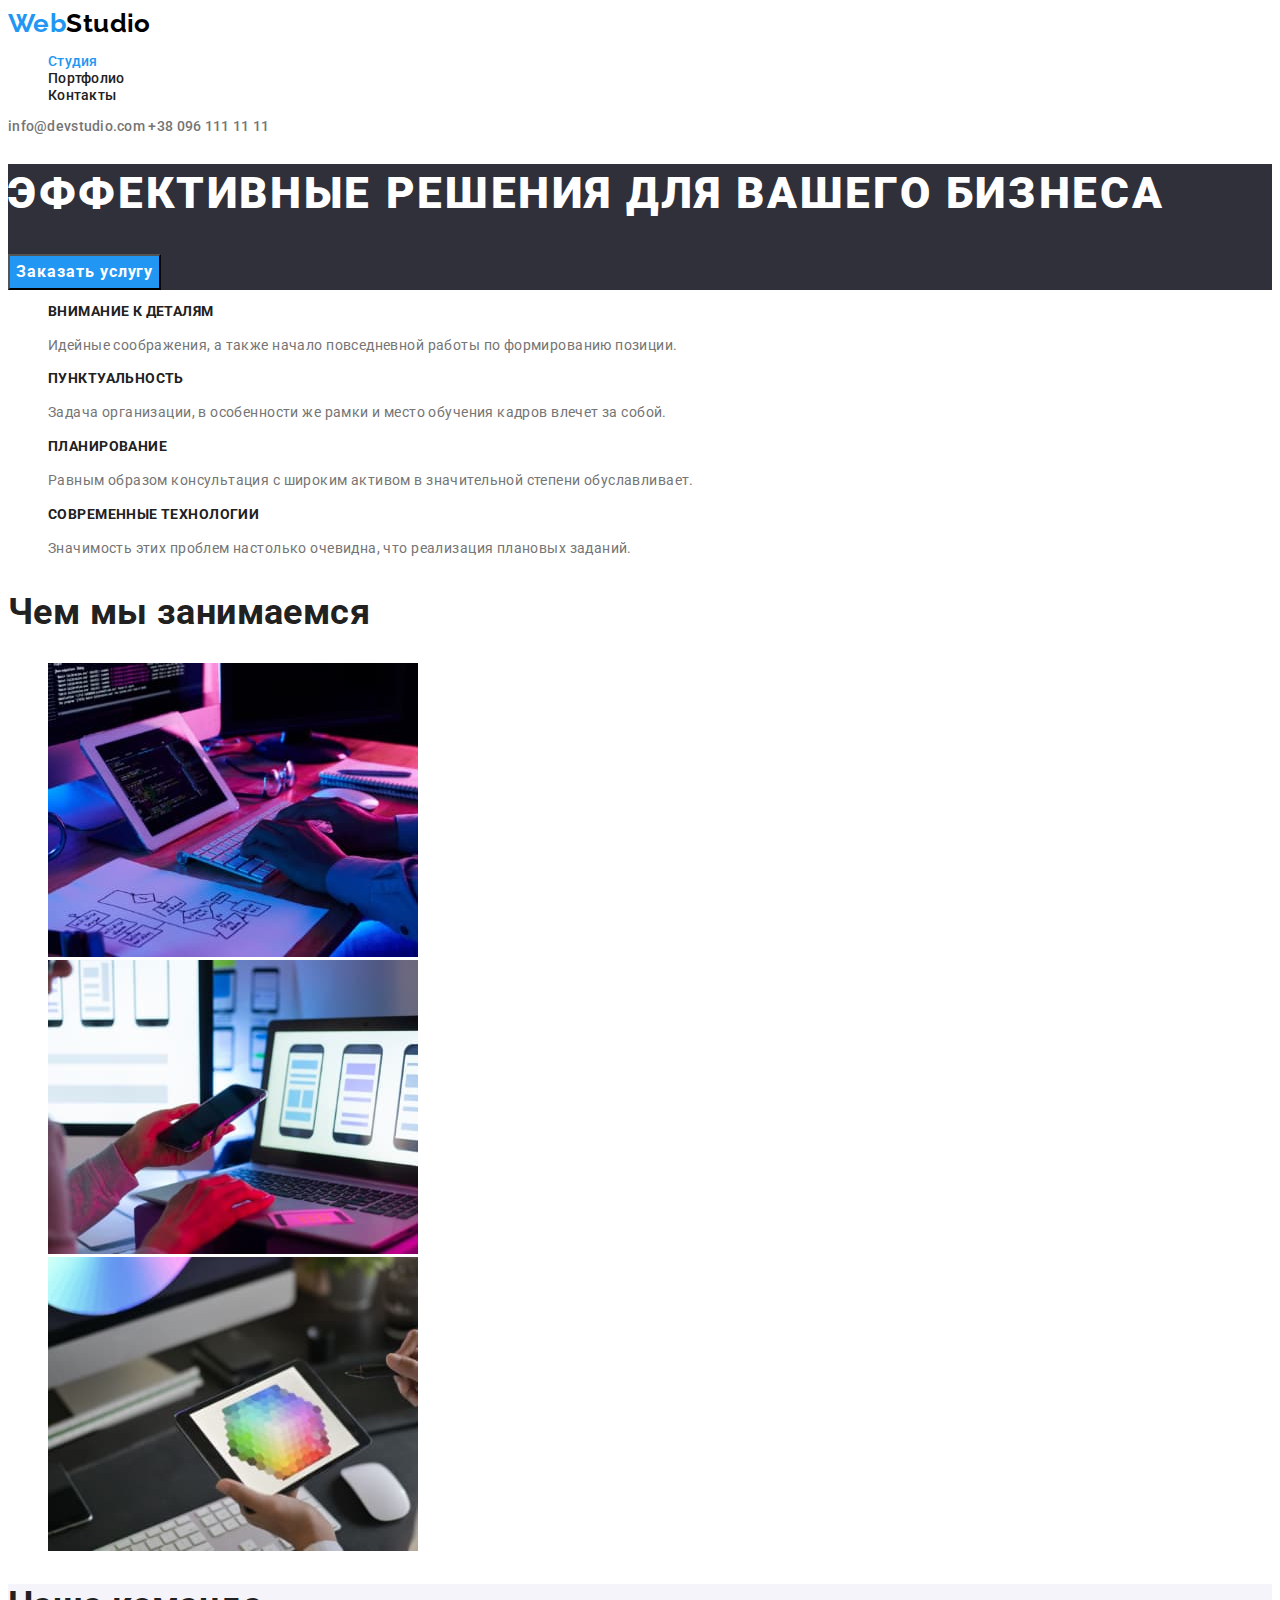
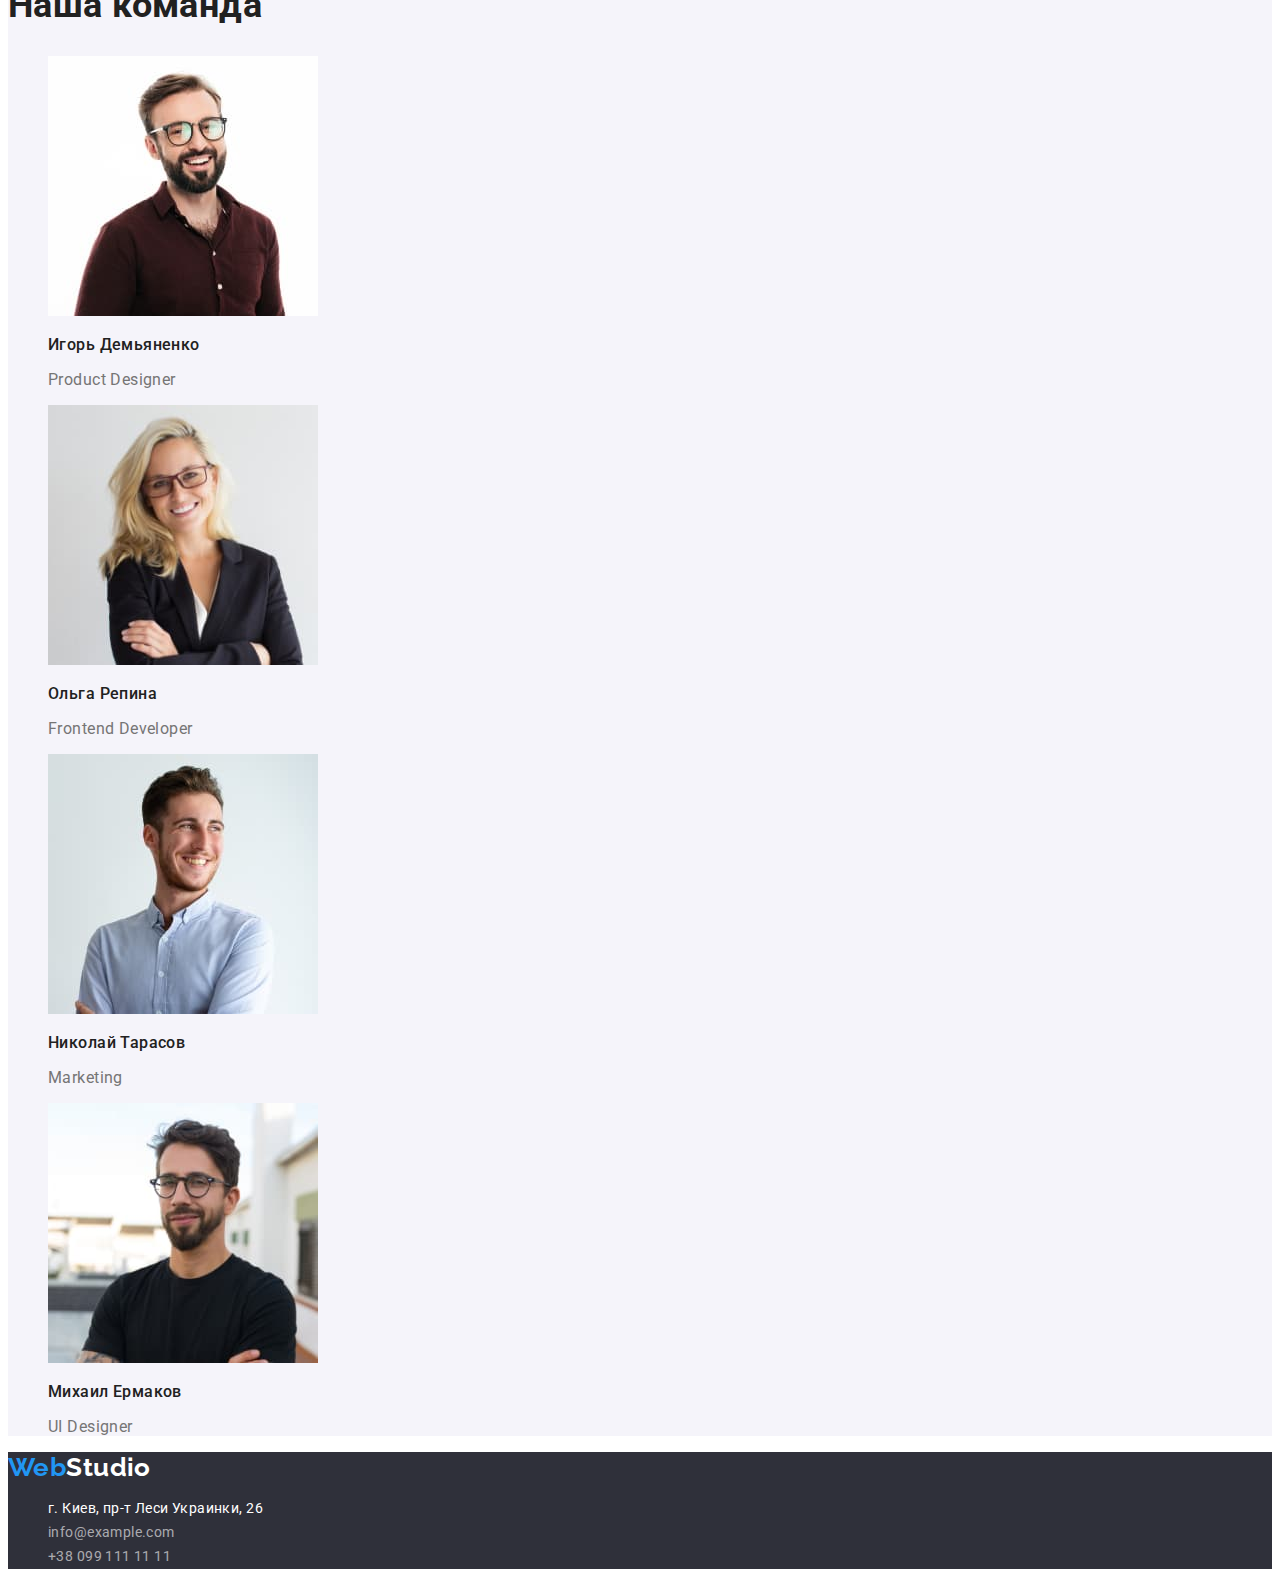
==== index.html @ 0d191807 "HW3" ====
<!DOCTYPE html>
<html lang="ru">
  <head>
    <meta charset="UTF-8" />
    <meta http-equiv="X-UA-Compatible" content="IE=edge" />
    <meta name="viewport" content="width=device-width, initial-scale=1.0" />
    <title>Document</title>
    <link rel="preconnect" href="https://fonts.googleapis.com" />
    <link rel="preconnect" href="https://fonts.gstatic.com" crossorigin />
    <link
      href="https://fonts.googleapis.com/css2?family=Raleway:wght@700&family=Roboto:wght@400;500;700;900&display=swap"
      rel="stylesheet"
    />
    <link rel="stylesheet" href="./css/styles.css" />
  </head>
  <body>
    <header class="header-nav">
      <nav>
        <a href="./index.html" class="header-logo link"
          ><span class="logo-title">Web</span>Studio</a
        >
        <ul class="header-list list">
          <li class="header-item link">
            <a href="./index.html" class="header-link link current">Студия</a>
          </li>
          <li class="header-item">
            <a href="./portfolio.html" class="header-link link">Портфолио</a>
          </li>
          <li class="header-item link">
            <a href="" class="header-link link">Контакты</a>
          </li>
        </ul>
      </nav>
      <div>
        <a href="mailto:info@devstudio.com" class="header-post link"
          >info@devstudio.com</a
        >
        <a href="tel:+380961111111" class="header-tel link"
          >+38 096 111 11 11</a
        >
      </div>
    </header>
    <main>
      <section class="hero">
        <h1 class="hero-title">Эффективные решения для вашего бизнеса</h1>
        <button type="button" class="main-btn">Заказать услугу</button>
      </section>
      <section class="benefits">
        <h2 class="visually-hidden">Наши преимущества</h2>
        <ul class="benefits-list list">
          <li class="benefits-item">
            <h3 class="benefits-title">Внимание к деталям</h3>
            <p class="benefits-paragraph">
              Идейные соображения, а также начало повседневной работы по
              формированию позиции.
            </p>
          </li>
          <li class="benefits-item">
            <h3 class="benefits-title">Пунктуальность</h3>
            <p class="benefits-paragraph">
              Задача организации, в особенности же рамки и место обучения кадров
              влечет за собой.
            </p>
          </li>
          <li class="benefits-item">
            <h3 class="benefits-title">Планирование</h3>
            <p class="benefits-paragraph">
              Равным образом консультация с широким активом в значительной
              степени обуславливает.
            </p>
          </li>
          <li class="benefits-item">
            <h3 class="benefits-title">Современные технологии</h3>
            <p class="benefits-paragraph">
              Значимость этих проблем настолько очевидна, что реализация
              плановых заданий.
            </p>
          </li>
        </ul>
      </section>
      <section class="work">
        <h2 class="work-title">Чем мы занимаемся</h2>
        <ul class="work-list list">
          <li class="work-item">
            <img src="./img/web1.jpg" alt="Вебдизайн" width="370" />
          </li>
          <li class="work-item">
            <img src="./img/web2.jpg" alt="Вебдизайн" width="370" />
          </li>
          <li class="work-item">
            <img src="./img/web3.jpg" alt="Вебдизайн" width="370" />
          </li>
        </ul>
      </section>
      <section class="people">
        <h2 class="people-title">Наша команда</h2>
        <ul class="people-list list">
          <li class="people-item">
            <img src="./img/card1.jpg" alt="Игорь Демьяненко" width="270" />
            <h3 class="people-name">Игорь Демьяненко</h3>
            <p lang="en" class="people-position">Product Designer</p>
          </li>
          <li class="people-item">
            <img src="./img/card2.jpg" alt="Ольга Репина" width="270" />
            <h3 class="people-name">Ольга Репина</h3>
            <p lang="en" class="people-position">Frontend Developer</p>
          </li>
          <li class="people-item">
            <img src="./img/card3.jpg" alt="Николай Тарасов" width="270" />
            <h3 class="people-name">Николай Тарасов</h3>
            <p lang="en" class="people-position">Marketing</p>
          </li>
          <li class="people-item">
            <img src="./img/card4.jpg" alt="Михаил Ермаков" width="270" />
            <h3 class="people-name">Михаил Ермаков</h3>
            <p lang="en" class="people-position">UI Designer</p>
          </li>
        </ul>
      </section>
    </main>
    <footer class="footer">
      <a href="./index.html" class="footer-logo link"
        ><span class="logo-title">Web</span>Studio</a
      >
      <address class="list">
        <ul class="address-list list">
          <li class="address-item">
            <a
              href="https://goo.gl/maps/4kPcmCdeqwpq2bxG7"
              class="footer-link link"
              target="_blank"
              rel="noopener noreferrer nofollow"
              >г. Киев, пр-т Леси Украинки, 26</a
            >
          </li>
          <li class="address-item">
            <a href="mailto:info@example.com" class="address-link link"
              >info@example.com</a
            >
          </li>
          <li class="address-item">
            <a href="tel:+380991111111" class="footer-tel link"
              >+38 099 111 11 11</a
            >
          </li>
        </ul>
      </address>
    </footer>
  </body>
</html>
---- css/styles.css ----
/*цвет заголовков color: #212121;
цвет основного текста color: #757575;
цвет кнопки синий фон background: #2196F3;
белый color: #FFFFFF;
темный фон background: #2F303A;
светлый фон background: #F5F4FA;
самый светлый фон background: #E5E5E5;
синий текст color: #2196F3;
черный color: #000000;
футер адрес color: rgba(255, 255, 255, 0.6);*/
body {
  font-family: "Roboto", sans-serif;
  color: var(--main-grey-color);
  background-color: var(--main-white-color);
  font-size: 14px;
  letter-spacing: 0.03em;
}
.list {
  list-style: none;
}
.link {
  text-decoration: none;
}
.visually-hidden {
  position: absolute;
  white-space: nowrap;
  width: 1px;
  height: 1px;
  overflow: hidden;
  border: 0;
  padding: 0;
  clip: rect(0 0 0 0);
  clip-path: inset(50%);
  margin: -1px;
}
:root {
  --main-grey-color: #757575;
  --accent-color: #2196f3;
  --secondary-accent-color: #188ce8;
  --title-text-color: #212121;
  --main-white-color: #ffffff;
  --secondary-grey-color: #f5f4fa;
  --dark-grey-color: #2f303a;
  --total-black-color: #000000;
}

/* -------------HEADER------------------ */

.header-nav {
  background-color: var(--main-white-color);
}
.header-logo {
  font-family: "Raleway", sans-serif;
  font-weight: 700;
  font-size: 26px;
  line-height: 1.19;
  color: var(--total-black-color);
}
.logo-title {
  color: var(--accent-color);
}
.header-list {
}
.header-item {
}
.header-link {
  font-weight: 500;
  font-size: 14px;
  line-height: 1.14;
  letter-spacing: 0.02em;
  color: var(--title-text-color);
}
.current {
  color: var(--accent-color);
}
.header-link:hover,
.header-link:focus,
.footer-link:hover,
.footer-link:focus,
.footer-tel:hover,
.footer-tel:focus,
.header-tel:hover,
.header-tel:focus,
.header-post:hover,
.header-post:focus,
.address-link:hover,
.address-link:focus {
  color: var(--accent-color);
}
.header-post {
  font-weight: 500;
  line-height: 1.14;
  letter-spacing: 0.02em;
  color: var(--main-grey-color);
}
.header-tel {
  font-weight: 500;
  line-height: 1.14;
  letter-spacing: 0.02em;
  color: var(--main-grey-color);
}

/* -------------MAIN------------------ */
/* -------------Hero Benefits------------------ */
.hero {
  background-color: var(--dark-grey-color);
}
.hero-title {
  font-weight: 900;
  font-size: 44px;
  line-height: 1.36;
  letter-spacing: 0.06em;
  text-transform: uppercase;
  color: var(--main-white-color);
}
.main-btn {
  font-family: "Roboto";
  font-weight: 700;
  font-size: 16px;
  line-height: 1.88;
  letter-spacing: 0.06em;
  color: var(--main-white-color);
  background-color: var(--accent-color);
  cursor: pointer;
}

.benefits-list {
  background-color: var(--main-white-color);
}
.benefits {
}

.benefits-item {
}
.benefits-paragraph {
  line-height: 1.71;
}
.benefits-title {
  font-weight: 700;
  font-size: 14px;
  line-height: 1.14;
  text-transform: uppercase;
  color: var(--title-text-color);
}

/* -------------Work People------------------ */
.work {
  background-color: var(--main-white-color);
}
.work-title,
.people-title {
  font-size: 36px;
  line-height: 1.17;
  color: var(--title-text-color);
}
.work-list {
}
.work-item {
}
.people {
  background-color: var(--secondary-grey-color);
}

.people-list {
}
.people-item {
}
.people-position {
  font-size: 16px;
  line-height: 1.19;
}
.people-name {
  font-weight: 500;
  font-size: 16px;
  line-height: 1.19;
  color: var(--title-text-color);
}

/* -------------FOOTER------------------ */
.footer {
  background-color: var(--dark-grey-color);
}
.footer-logo {
  font-family: "Raleway", sans-serif;
  font-weight: 700;
  font-size: 26px;
  line-height: 1.19;
  color: var(--main-white-color);
}
.address-list {
}
.address-item {
}
.footer-link {
  font-style: normal;
  font-size: 14px;
  line-height: 1.71;
  color: var(--main-white-color);
}
.footer-tel,
.address-link {
  font-style: normal;
  font-size: 14px;
  line-height: 1.71;
  color: rgba(255, 255, 255, 0.6);
}
.main-btn:hover,
.main-btn:focus {
  background-color: var(--secondary-accent-color);
}

/* -------------PORTFOLIO------------------ */
.portfolio {
  background-color: var(--main-white-color);
}
.filter {
}
.filter-item {
}
.filter-btn {
  font-family: "Roboto", sans-serif;
  font-weight: 500;
  font-size: 16px;
  line-height: 1.63;
  letter-spacing: 0.03em;
  cursor: pointer;
  color: var(--title-text-color);
  background-color: var(--secondary-grey-color);
}
.filter-btn:active,
.filter-btn:hover,
.filter-btn:focus {
  color: var(--main-white-color);
  background-color: var(--accent-color);
}
.cards {
  font-size: 18px;
  line-height: 2;
  letter-spacing: 0.06em;
  color: var(--title-text-color);
}
.cards-item {
}
.cards-title {
  font-size: 18px;
  line-height: 2;
  letter-spacing: 0.06em;
  color: var(--title-text-color);
}
.cards-name {
  font-size: 16px;
  line-height: 1.88;
  color: var(--main-grey-color);
}
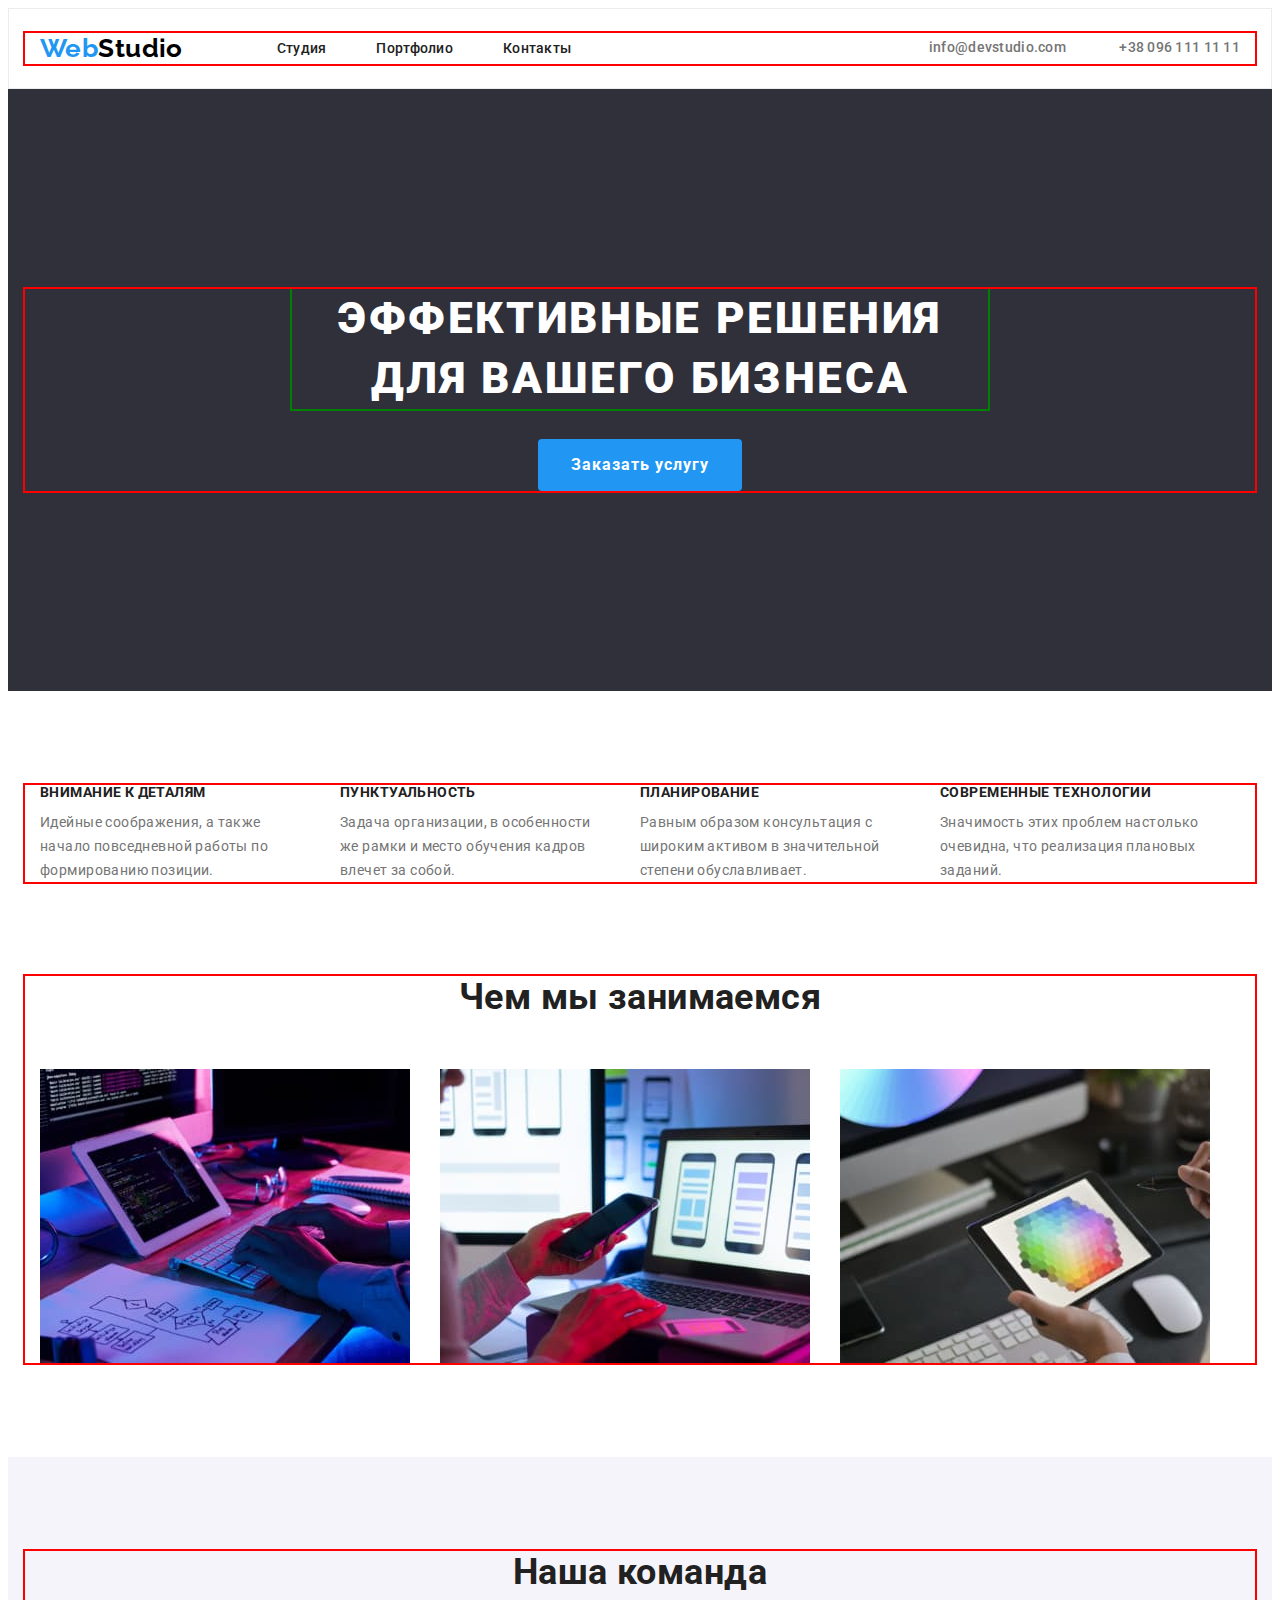
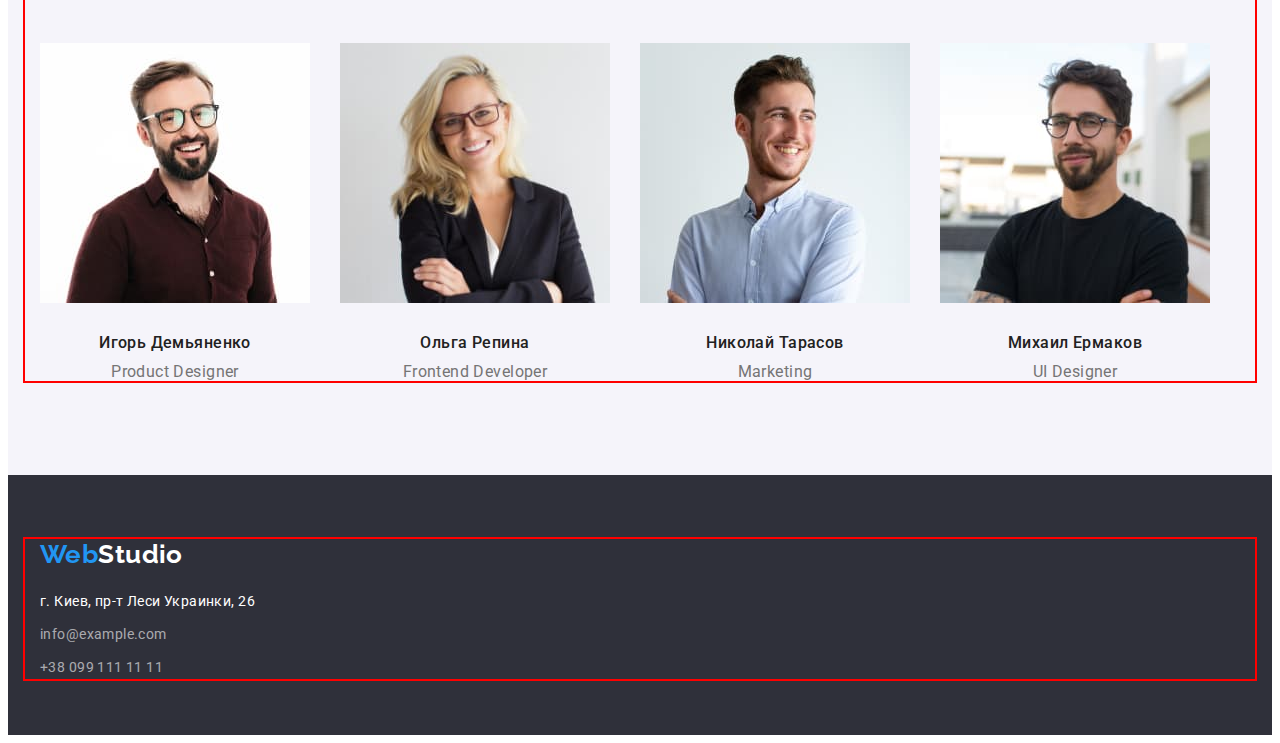
==== commit 55743ff9: "HW3" ====
--- a/index.html
+++ b/index.html
@@ -11,140 +11,159 @@
       href="https://fonts.googleapis.com/css2?family=Raleway:wght@700&family=Roboto:wght@400;500;700;900&display=swap"
       rel="stylesheet"
     />
+    <link
+      rel="stylesheet"
+      href="https://cdnjs.cloudflare.com/ajax/libs/modern-normalize/1.1.0/modern-normalize.min.css"
+      integrity="sha512-wpPYUAdjBVSE4KJnH1VR1HeZfpl1ub8YT/NKx4PuQ5NmX2tKuGu6U/JRp5y+Y8XG2tV+wKQpNHVUX03MfMFn9Q=="
+      crossorigin="anonymous"
+      referrerpolicy="no-referrer"
+    />
     <link rel="stylesheet" href="./css/styles.css" />
   </head>
   <body>
     <header class="header-nav">
-      <nav>
-        <a href="./index.html" class="header-logo link"
-          ><span class="logo-title">Web</span>Studio</a
-        >
-        <ul class="header-list list">
-          <li class="header-item link">
-            <a href="./index.html" class="header-link link current">Студия</a>
-          </li>
-          <li class="header-item">
-            <a href="./portfolio.html" class="header-link link">Портфолио</a>
-          </li>
-          <li class="header-item link">
-            <a href="" class="header-link link">Контакты</a>
-          </li>
-        </ul>
-      </nav>
-      <div>
-        <a href="mailto:info@devstudio.com" class="header-post link"
-          >info@devstudio.com</a
-        >
-        <a href="tel:+380961111111" class="header-tel link"
-          >+38 096 111 11 11</a
-        >
+      <div class="container header">
+        <nav class="nav">
+          <a href="./index.html" class="header-logo link"
+            ><span class="logo-title">Web</span>Studio</a
+          >
+          <ul class="header-list list">
+            <li class="header-item link">
+              <a href="./index.html" class="header-link link current">Студия</a>
+            </li>
+            <li class="header-item">
+              <a href="./portfolio.html" class="header-link link">Портфолио</a>
+            </li>
+            <li class="header-item link">
+              <a href="" class="header-link link">Контакты</a>
+            </li>
+          </ul>
+        </nav>
+        <div class="header-info">
+          <a href="mailto:info@devstudio.com" class="header-post link"
+            >info@devstudio.com</a
+          >
+          <a href="tel:+380961111111" class="header-tel link"
+            >+38 096 111 11 11</a
+          >
+        </div>
       </div>
     </header>
     <main>
       <section class="hero">
-        <h1 class="hero-title">Эффективные решения для вашего бизнеса</h1>
-        <button type="button" class="main-btn">Заказать услугу</button>
+        <div class="container">
+          <h1 class="hero-title">Эффективные решения для вашего бизнеса</h1>
+          <button type="button" class="main-btn">Заказать услугу</button>
+        </div>
       </section>
-      <section class="benefits">
-        <h2 class="visually-hidden">Наши преимущества</h2>
-        <ul class="benefits-list list">
-          <li class="benefits-item">
-            <h3 class="benefits-title">Внимание к деталям</h3>
-            <p class="benefits-paragraph">
-              Идейные соображения, а также начало повседневной работы по
-              формированию позиции.
-            </p>
-          </li>
-          <li class="benefits-item">
-            <h3 class="benefits-title">Пунктуальность</h3>
-            <p class="benefits-paragraph">
-              Задача организации, в особенности же рамки и место обучения кадров
-              влечет за собой.
-            </p>
-          </li>
-          <li class="benefits-item">
-            <h3 class="benefits-title">Планирование</h3>
-            <p class="benefits-paragraph">
-              Равным образом консультация с широким активом в значительной
-              степени обуславливает.
-            </p>
-          </li>
-          <li class="benefits-item">
-            <h3 class="benefits-title">Современные технологии</h3>
-            <p class="benefits-paragraph">
-              Значимость этих проблем настолько очевидна, что реализация
-              плановых заданий.
-            </p>
-          </li>
-        </ul>
+      <section class="benefits section">
+        <div class="container">
+          <h2 class="visually-hidden">Наши преимущества</h2>
+          <ul class="benefits-list list">
+            <li class="benefits-item">
+              <h3 class="benefits-title">Внимание к деталям</h3>
+              <p class="benefits-paragraph">
+                Идейные соображения, а также начало повседневной работы по
+                формированию позиции.
+              </p>
+            </li>
+            <li class="benefits-item">
+              <h3 class="benefits-title">Пунктуальность</h3>
+              <p class="benefits-paragraph">
+                Задача организации, в особенности же рамки и место обучения
+                кадров влечет за собой.
+              </p>
+            </li>
+            <li class="benefits-item">
+              <h3 class="benefits-title">Планирование</h3>
+              <p class="benefits-paragraph">
+                Равным образом консультация с широким активом в значительной
+                степени обуславливает.
+              </p>
+            </li>
+            <li class="benefits-item">
+              <h3 class="benefits-title">Современные технологии</h3>
+              <p class="benefits-paragraph">
+                Значимость этих проблем настолько очевидна, что реализация
+                плановых заданий.
+              </p>
+            </li>
+          </ul>
+        </div>
       </section>
       <section class="work">
-        <h2 class="work-title">Чем мы занимаемся</h2>
-        <ul class="work-list list">
-          <li class="work-item">
-            <img src="./img/web1.jpg" alt="Вебдизайн" width="370" />
-          </li>
-          <li class="work-item">
-            <img src="./img/web2.jpg" alt="Вебдизайн" width="370" />
-          </li>
-          <li class="work-item">
-            <img src="./img/web3.jpg" alt="Вебдизайн" width="370" />
-          </li>
-        </ul>
+        <div class="container">
+          <h2 class="work-title">Чем мы занимаемся</h2>
+          <ul class="work-list list">
+            <li class="work-item">
+              <img src="./img/web1.jpg" alt="Вебдизайн" width="370" />
+            </li>
+            <li class="work-item">
+              <img src="./img/web2.jpg" alt="Вебдизайн" width="370" />
+            </li>
+            <li class="work-item">
+              <img src="./img/web3.jpg" alt="Вебдизайн" width="370" />
+            </li>
+          </ul>
+        </div>
       </section>
-      <section class="people">
-        <h2 class="people-title">Наша команда</h2>
-        <ul class="people-list list">
-          <li class="people-item">
-            <img src="./img/card1.jpg" alt="Игорь Демьяненко" width="270" />
-            <h3 class="people-name">Игорь Демьяненко</h3>
-            <p lang="en" class="people-position">Product Designer</p>
-          </li>
-          <li class="people-item">
-            <img src="./img/card2.jpg" alt="Ольга Репина" width="270" />
-            <h3 class="people-name">Ольга Репина</h3>
-            <p lang="en" class="people-position">Frontend Developer</p>
-          </li>
-          <li class="people-item">
-            <img src="./img/card3.jpg" alt="Николай Тарасов" width="270" />
-            <h3 class="people-name">Николай Тарасов</h3>
-            <p lang="en" class="people-position">Marketing</p>
-          </li>
-          <li class="people-item">
-            <img src="./img/card4.jpg" alt="Михаил Ермаков" width="270" />
-            <h3 class="people-name">Михаил Ермаков</h3>
-            <p lang="en" class="people-position">UI Designer</p>
-          </li>
-        </ul>
+      <section class="people section">
+        <div class="container">
+          <h2 class="people-title">Наша команда</h2>
+          <ul class="people-list list">
+            <li class="people-item">
+              <img src="./img/card1.jpg" alt="Игорь Демьяненко" width="270" />
+              <h3 class="people-name">Игорь Демьяненко</h3>
+              <p lang="en" class="people-position">Product Designer</p>
+            </li>
+            <li class="people-item">
+              <img src="./img/card2.jpg" alt="Ольга Репина" width="270" />
+              <h3 class="people-name">Ольга Репина</h3>
+              <p lang="en" class="people-position">Frontend Developer</p>
+            </li>
+            <li class="people-item">
+              <img src="./img/card3.jpg" alt="Николай Тарасов" width="270" />
+              <h3 class="people-name">Николай Тарасов</h3>
+              <p lang="en" class="people-position">Marketing</p>
+            </li>
+            <li class="people-item">
+              <img src="./img/card4.jpg" alt="Михаил Ермаков" width="270" />
+              <h3 class="people-name">Михаил Ермаков</h3>
+              <p lang="en" class="people-position">UI Designer</p>
+            </li>
+          </ul>
+        </div>
       </section>
     </main>
     <footer class="footer">
-      <a href="./index.html" class="footer-logo link"
-        ><span class="logo-title">Web</span>Studio</a
-      >
-      <address class="list">
-        <ul class="address-list list">
-          <li class="address-item">
-            <a
-              href="https://goo.gl/maps/4kPcmCdeqwpq2bxG7"
-              class="footer-link link"
-              target="_blank"
-              rel="noopener noreferrer nofollow"
-              >г. Киев, пр-т Леси Украинки, 26</a
-            >
-          </li>
-          <li class="address-item">
-            <a href="mailto:info@example.com" class="address-link link"
-              >info@example.com</a
-            >
-          </li>
-          <li class="address-item">
-            <a href="tel:+380991111111" class="footer-tel link"
-              >+38 099 111 11 11</a
-            >
-          </li>
-        </ul>
-      </address>
+      <div class="container">
+        <a href="./index.html" class="footer-logo link"
+          ><span class="logo-title">Web</span>Studio</a
+        >
+        <address class="list">
+          <ul class="address-list list">
+            <li class="address-item">
+              <a
+                href="https://goo.gl/maps/4kPcmCdeqwpq2bxG7"
+                class="footer-link link"
+                target="_blank"
+                rel="noopener noreferrer nofollow"
+                >г. Киев, пр-т Леси Украинки, 26</a
+              >
+            </li>
+            <li class="address-item">
+              <a href="mailto:info@example.com" class="address-link link"
+                >info@example.com</a
+              >
+            </li>
+            <li class="address-item">
+              <a href="tel:+380991111111" class="footer-tel link"
+                >+38 099 111 11 11</a
+              >
+            </li>
+          </ul>
+        </address>
+      </div>
     </footer>
   </body>
 </html>
--- a/css/styles.css
+++ b/css/styles.css
@@ -8,6 +8,29 @@
 синий текст color: #2196F3;
 черный color: #000000;
 футер адрес color: rgba(255, 255, 255, 0.6);*/
+p,
+h1,
+h2,
+h3 {
+  margin: 0;
+}
+ul {
+  margin: 0;
+  padding: 0;
+}
+img {
+  display: block;
+  max-width: 100%;
+  height: auto;
+}
+button {
+  cursor: pointer;
+  border: 1px solid transparent;
+  border-radius: 4px;
+}
+address {
+  font-style: normal;
+}
 body {
   font-family: "Roboto", sans-serif;
   color: var(--main-grey-color);
@@ -17,9 +40,23 @@
 }
 .list {
   list-style: none;
+  margin: 0;
+  padding: 0;
 }
 .link {
   text-decoration: none;
+}
+.container {
+  width: 1200px;
+  padding-left: 15px;
+  padding-right: 15px;
+  margin-left: auto;
+  margin-right: auto;
+  outline: 2px solid red;
+}
+.section {
+  padding-top: 94px;
+  padding-bottom: 94px;
 }
 .visually-hidden {
   position: absolute;
@@ -48,6 +85,9 @@
 
 .header-nav {
   background-color: var(--main-white-color);
+  padding-top: 24px;
+  padding-bottom: 24px;
+  border: 1px solid #ececec;
 }
 .header-logo {
   font-family: "Raleway", sans-serif;
@@ -55,14 +95,29 @@
   font-size: 26px;
   line-height: 1.19;
   color: var(--total-black-color);
+  margin-right: 94px;
 }
 .logo-title {
   color: var(--accent-color);
 }
+.header {
+  display: flex;
+  align-items: center;
+}
 .header-list {
-}
+  display: flex;
+  align-items: center;
+  column-gap: 50px;
+}
+.nav {
+  display: flex;
+  align-items: center;
+}
+
 .header-item {
 }
+
+.header-info,
 .header-link {
   font-weight: 500;
   font-size: 14px;
@@ -70,9 +125,17 @@
   letter-spacing: 0.02em;
   color: var(--title-text-color);
 }
-.current {
+.header-info {
+  margin-left: auto;
+}
+
+.header-info .current {
   color: var(--accent-color);
 }
+.header-post {
+  margin-right: 50px;
+}
+
 .header-link:hover,
 .header-link:focus,
 .footer-link:hover,
@@ -104,6 +167,9 @@
 /* -------------Hero Benefits------------------ */
 .hero {
   background-color: var(--dark-grey-color);
+  text-align: center;
+  padding-top: 200px;
+  padding-bottom: 200px;
 }
 .hero-title {
   font-weight: 900;
@@ -112,6 +178,10 @@
   letter-spacing: 0.06em;
   text-transform: uppercase;
   color: var(--main-white-color);
+  outline: 2px solid green;
+  max-width: 696px;
+  margin-right: auto;
+  margin-left: auto;
 }
 .main-btn {
   font-family: "Roboto";
@@ -119,21 +189,33 @@
   font-size: 16px;
   line-height: 1.88;
   letter-spacing: 0.06em;
+  text-align: center;
+
   color: var(--main-white-color);
   background-color: var(--accent-color);
+
   cursor: pointer;
+  margin-top: 30px;
+  min-width: 200px;
+  padding: 10px 32px;
 }
 
 .benefits-list {
   background-color: var(--main-white-color);
+  display: flex;
+  column-gap: 30px;
 }
 .benefits {
 }
 
 .benefits-item {
+  max-width: 270px;
+  text-align: left;
 }
 .benefits-paragraph {
   line-height: 1.71;
+  margin-top: 10px;
+  max-width: 270px;
 }
 .benefits-title {
   font-weight: 700;
@@ -146,14 +228,19 @@
 /* -------------Work People------------------ */
 .work {
   background-color: var(--main-white-color);
+  padding-bottom: 94px;
 }
 .work-title,
 .people-title {
   font-size: 36px;
   line-height: 1.17;
   color: var(--title-text-color);
+  text-align: center;
 }
 .work-list {
+  display: flex;
+  column-gap: 30px;
+  margin-top: 50px;
 }
 .work-item {
 }
@@ -162,23 +249,31 @@
 }
 
 .people-list {
+  display: flex;
+  column-gap: 30px;
+  margin-top: 50px;
 }
 .people-item {
+  text-align: center;
 }
 .people-position {
   font-size: 16px;
   line-height: 1.19;
+  margin-top: 10px;
 }
 .people-name {
   font-weight: 500;
   font-size: 16px;
   line-height: 1.19;
   color: var(--title-text-color);
+  margin-top: 30px;
 }
 
 /* -------------FOOTER------------------ */
 .footer {
   background-color: var(--dark-grey-color);
+  padding-top: 64px;
+  padding-bottom: 56px;
 }
 .footer-logo {
   font-family: "Raleway", sans-serif;
@@ -190,6 +285,10 @@
 .address-list {
 }
 .address-item {
+  margin-top: 9px;
+}
+.address-item:first-child {
+  margin-top: 20px;
 }
 .footer-link {
   font-style: normal;
@@ -214,6 +313,9 @@
   background-color: var(--main-white-color);
 }
 .filter {
+  display: flex;
+  justify-content: center;
+  column-gap: 8px;
 }
 .filter-item {
 }
@@ -223,7 +325,12 @@
   font-size: 16px;
   line-height: 1.63;
   letter-spacing: 0.03em;
+
   cursor: pointer;
+  margin-bottom: 50px;
+  min-width: 73px;
+  padding: 6px 22px;
+
   color: var(--title-text-color);
   background-color: var(--secondary-grey-color);
 }
@@ -238,8 +345,25 @@
   line-height: 2;
   letter-spacing: 0.06em;
   color: var(--title-text-color);
+  display: flex;
+  flex-wrap: wrap;
 }
 .cards-item {
+  margin-right: 30px;
+  margin-bottom: 30px;
+  width: 370px;
+}
+.text-container {
+  border: 1px solid #eeeeee;
+  border-top: none;
+  padding: 20px 24px;
+}
+.cards-item:nth-child(3n) {
+  margin-right: 0;
+}
+
+.cards-item:nth-last-child(-n + 3) {
+  margin-bottom: 0;
 }
 .cards-title {
   font-size: 18px;
@@ -251,4 +375,5 @@
   font-size: 16px;
   line-height: 1.88;
   color: var(--main-grey-color);
-}
+  margin-top: 10px;
+}
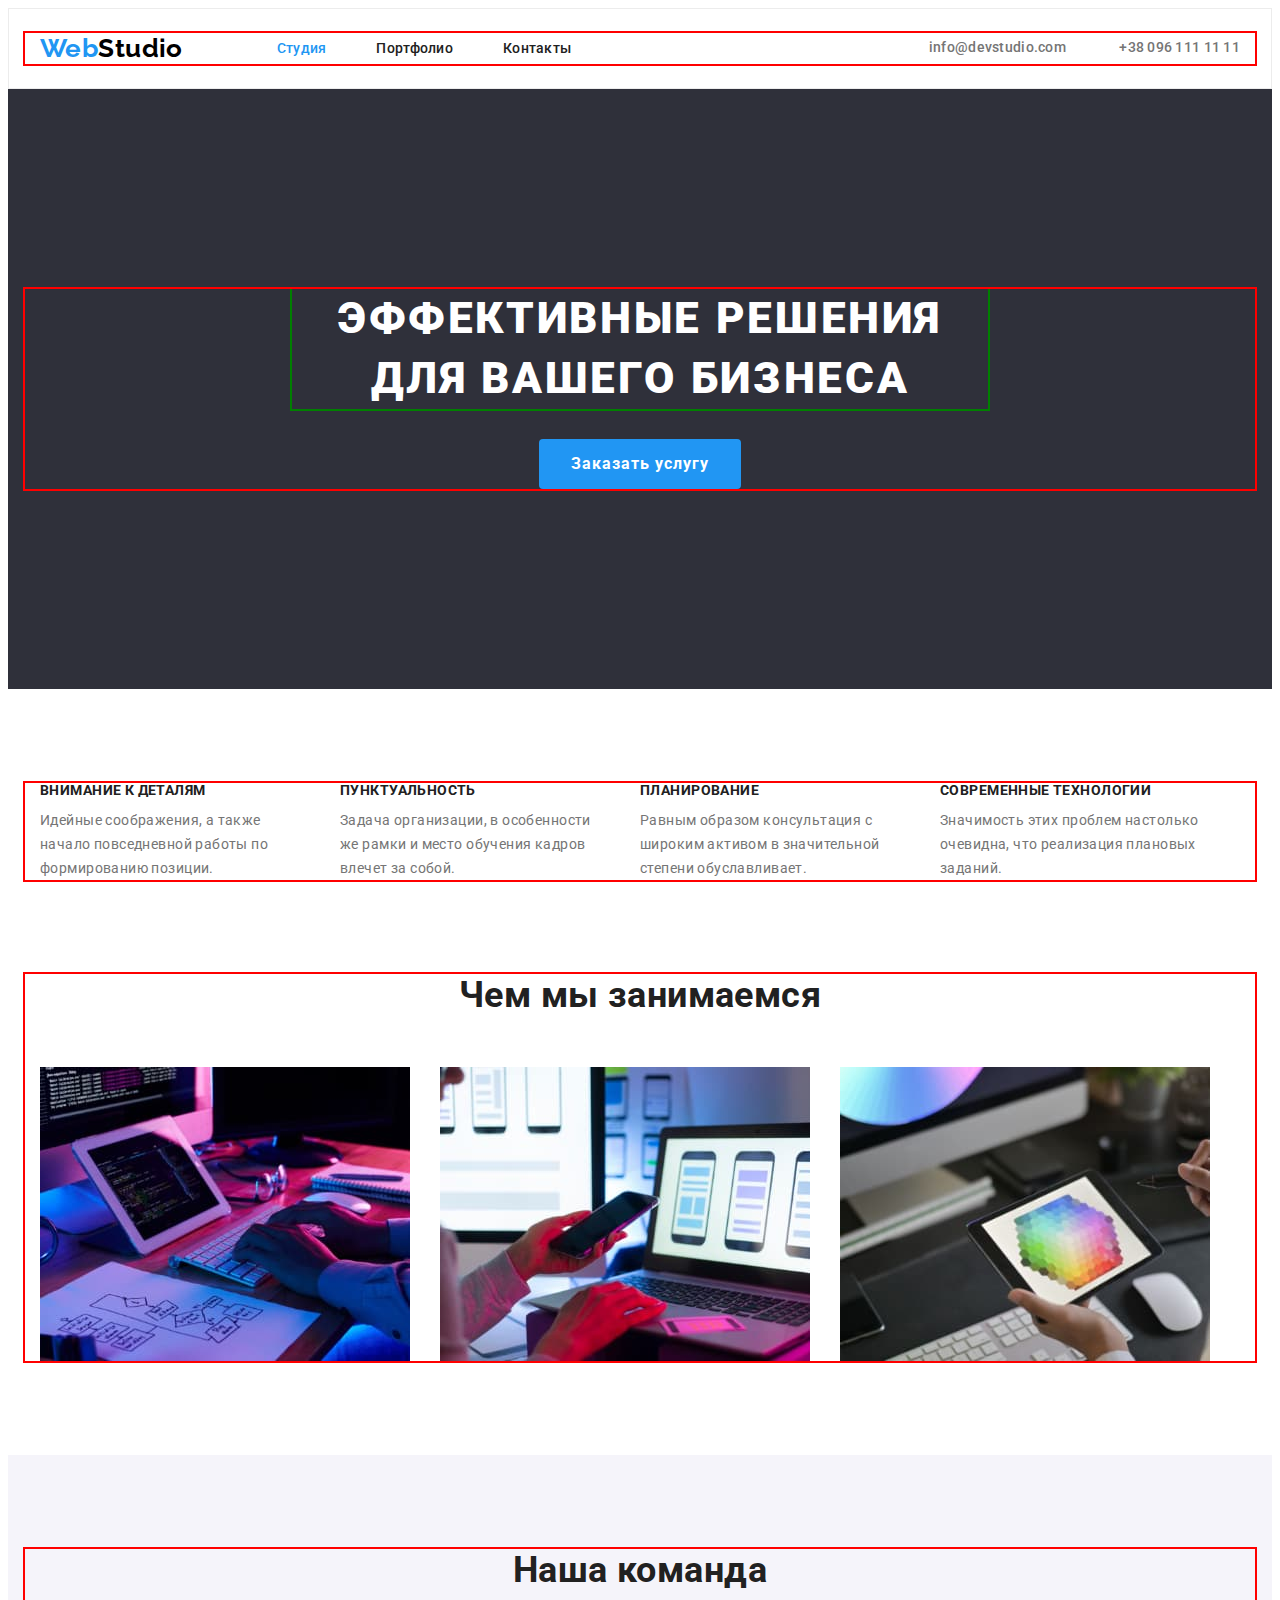
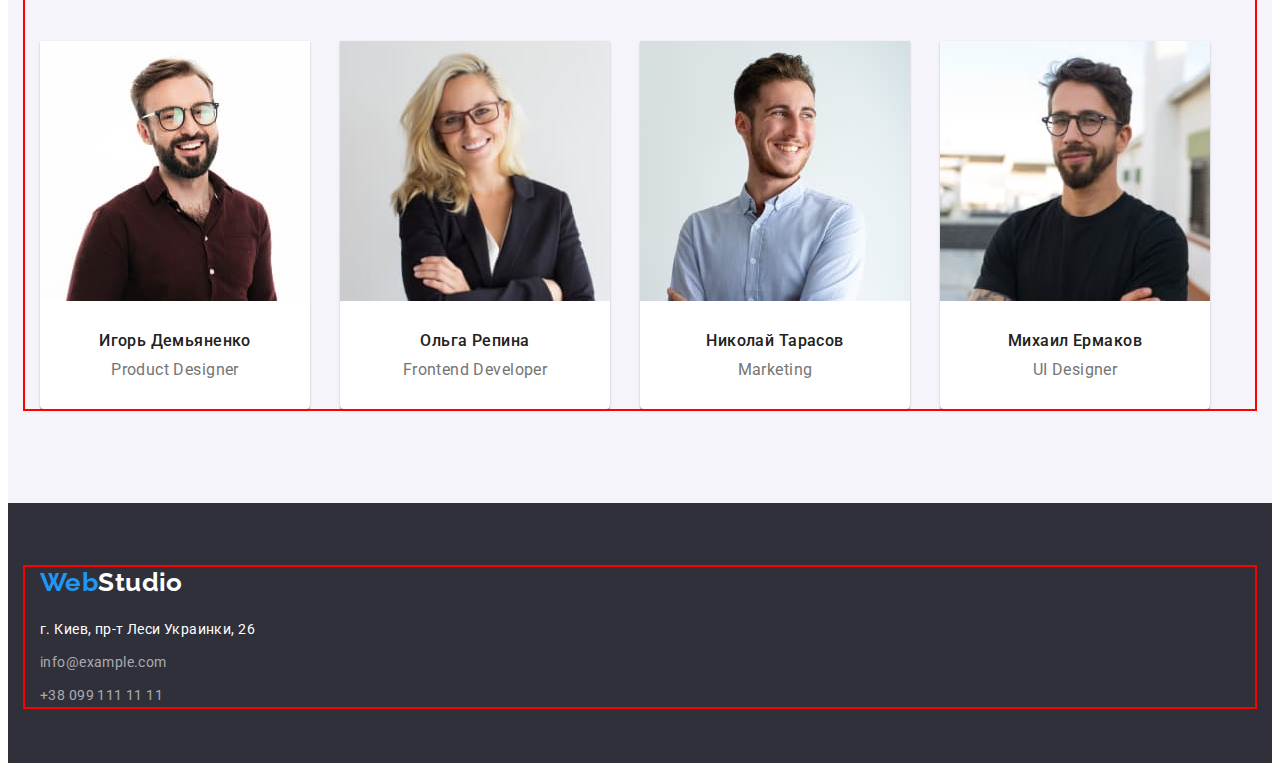
==== commit 6c95205d: "HW3" ====
--- a/index.html
+++ b/index.html
@@ -113,23 +113,31 @@
           <ul class="people-list list">
             <li class="people-item">
               <img src="./img/card1.jpg" alt="Игорь Демьяненко" width="270" />
-              <h3 class="people-name">Игорь Демьяненко</h3>
-              <p lang="en" class="people-position">Product Designer</p>
+              <div class="people-card">
+                <h3 class="people-name">Игорь Демьяненко</h3>
+                <p lang="en" class="people-position">Product Designer</p>
+              </div>
             </li>
             <li class="people-item">
               <img src="./img/card2.jpg" alt="Ольга Репина" width="270" />
-              <h3 class="people-name">Ольга Репина</h3>
-              <p lang="en" class="people-position">Frontend Developer</p>
+              <div class="people-card">
+                <h3 class="people-name">Ольга Репина</h3>
+                <p lang="en" class="people-position">Frontend Developer</p>
+              </div>
             </li>
             <li class="people-item">
               <img src="./img/card3.jpg" alt="Николай Тарасов" width="270" />
-              <h3 class="people-name">Николай Тарасов</h3>
-              <p lang="en" class="people-position">Marketing</p>
+              <div class="people-card">
+                <h3 class="people-name">Николай Тарасов</h3>
+                <p lang="en" class="people-position">Marketing</p>
+              </div>
             </li>
             <li class="people-item">
               <img src="./img/card4.jpg" alt="Михаил Ермаков" width="270" />
-              <h3 class="people-name">Михаил Ермаков</h3>
-              <p lang="en" class="people-position">UI Designer</p>
+              <div class="people-card">
+                <h3 class="people-name">Михаил Ермаков</h3>
+                <p lang="en" class="people-position">UI Designer</p>
+              </div>
             </li>
           </ul>
         </div>
--- a/css/styles.css
+++ b/css/styles.css
@@ -24,9 +24,12 @@
   height: auto;
 }
 button {
+  display: block;
   cursor: pointer;
   border: 1px solid transparent;
   border-radius: 4px;
+  margin: 0 auto;
+  border: none;
 }
 address {
   font-style: normal;
@@ -38,6 +41,17 @@
   font-size: 14px;
   letter-spacing: 0.03em;
 }
+:root {
+  --main-grey-color: #757575;
+  --accent-color: #2196f3;
+  --secondary-accent-color: #188ce8;
+  --title-text-color: #212121;
+  --main-white-color: #ffffff;
+  --secondary-grey-color: #f5f4fa;
+  --dark-grey-color: #2f303a;
+  --total-black-color: #000000;
+}
+
 .list {
   list-style: none;
   margin: 0;
@@ -45,6 +59,7 @@
 }
 .link {
   text-decoration: none;
+  // color: inherit;
 }
 .container {
   width: 1200px;
@@ -70,16 +85,6 @@
   clip-path: inset(50%);
   margin: -1px;
 }
-:root {
-  --main-grey-color: #757575;
-  --accent-color: #2196f3;
-  --secondary-accent-color: #188ce8;
-  --title-text-color: #212121;
-  --main-white-color: #ffffff;
-  --secondary-grey-color: #f5f4fa;
-  --dark-grey-color: #2f303a;
-  --total-black-color: #000000;
-}
 
 /* -------------HEADER------------------ */
 
@@ -129,9 +134,6 @@
   margin-left: auto;
 }
 
-.header-info .current {
-  color: var(--accent-color);
-}
 .header-post {
   margin-right: 50px;
 }
@@ -150,6 +152,9 @@
 .address-link:focus {
   color: var(--accent-color);
 }
+.header-link.current {
+  color: var(--accent-color);
+}
 .header-post {
   font-weight: 500;
   line-height: 1.14;
@@ -255,6 +260,10 @@
 }
 .people-item {
   text-align: center;
+  background: var(--main-white-color);
+  box-shadow: 0px 1px 3px rgba(0, 0, 0, 0.12), 0px 1px 1px rgba(0, 0, 0, 0.14),
+    0px 2px 1px rgba(0, 0, 0, 0.2);
+  border-radius: 0px 0px 4px 4px;
 }
 .people-position {
   font-size: 16px;
@@ -266,7 +275,9 @@
   font-size: 16px;
   line-height: 1.19;
   color: var(--title-text-color);
-  margin-top: 30px;
+}
+.people-card {
+  padding: 30px 59px;
 }
 
 /* -------------FOOTER------------------ */
@@ -283,12 +294,13 @@
   color: var(--main-white-color);
 }
 .address-list {
+  margin-top: 20px;
 }
 .address-item {
   margin-top: 9px;
 }
 .address-item:first-child {
-  margin-top: 20px;
+  margin-top: 0;
 }
 .footer-link {
   font-style: normal;
@@ -316,6 +328,7 @@
   display: flex;
   justify-content: center;
   column-gap: 8px;
+  margin-bottom: 50px;
 }
 .filter-item {
 }
@@ -327,8 +340,6 @@
   letter-spacing: 0.03em;
 
   cursor: pointer;
-  margin-bottom: 50px;
-  min-width: 73px;
   padding: 6px 22px;
 
   color: var(--title-text-color);
@@ -375,5 +386,5 @@
   font-size: 16px;
   line-height: 1.88;
   color: var(--main-grey-color);
-  margin-top: 10px;
-}
+  margin-top: 4px;
+}
